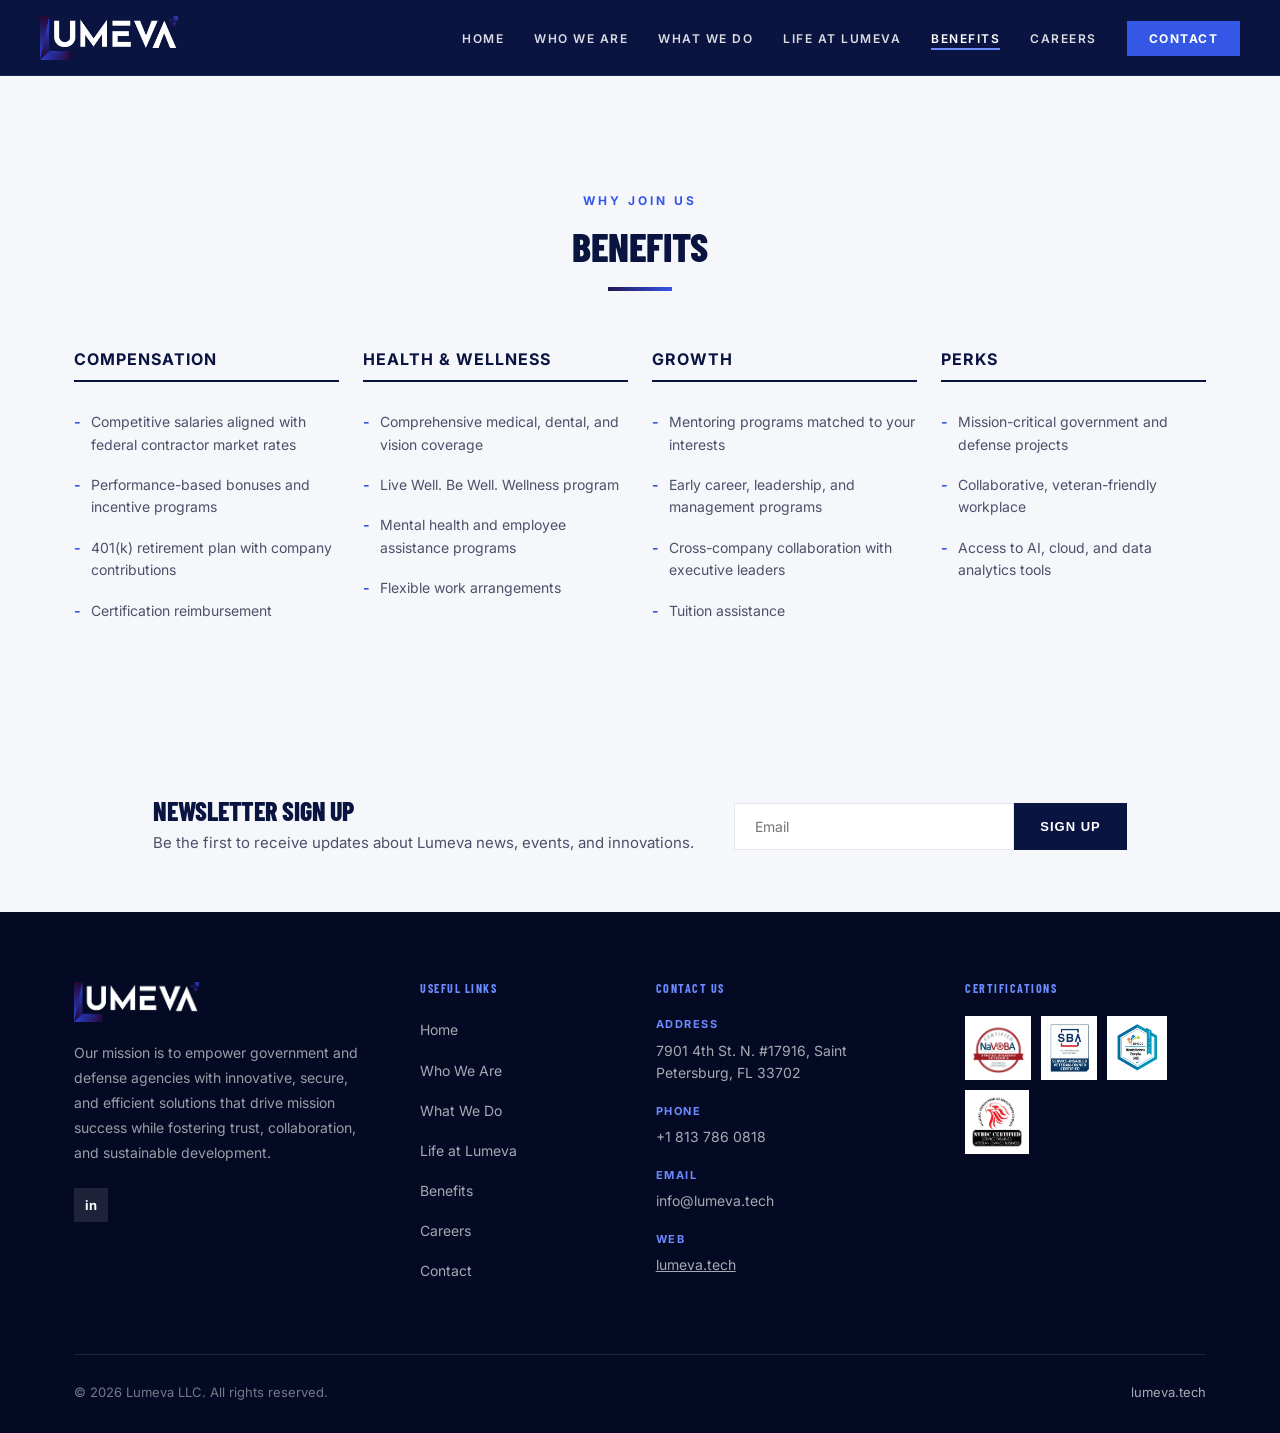
==== benefits/index.html @ 5053e227 "Switch to clean URLs without .html extension Each interior page now lives in its own folder as index" ====
<!DOCTYPE html>
<html lang="en">
<head>
<meta charset="UTF-8">
<meta name="viewport" content="width=device-width, initial-scale=1.0">
<title>Benefits | Lumeva</title>
<meta name="description" content="See the compensation, health and wellness, growth, and perks benefits Lumeva LLC offers its employees.">
<link rel="canonical" href="https://lumeva.tech/benefits/">
<link rel="icon" type="image/png" href="/images/favicon.png">
<link href="https://fonts.googleapis.com/css2?family=Inter:wght@400;500;600;700&family=Barlow+Condensed:wght@600;700;800&display=swap" rel="stylesheet">
<link rel="stylesheet" href="/css/styles.css">
</head>
<body>

<!-- NAV -->
<nav>
  <div class="logo">
    <a href="/"><img src="/images/logo-white.png" alt="Lumeva" /></a>
  </div>
  <ul>
    <li><a href="/">Home</a></li>
    <li><a href="/who-we-are/">Who We Are</a></li>
    <li><a href="/what-we-do/">What We Do</a></li>
    <li><a href="/life-at-lumeva/">Life at Lumeva</a></li>
    <li><a href="/benefits/" class="active">Benefits</a></li>
    <li><a href="/careers/">Careers</a></li>
    <li><a href="/contact/" class="nav-cta">Contact</a></li>
  </ul>
  <button class="nav-toggle" id="navToggle" aria-label="Toggle navigation menu"><span></span><span></span><span></span></button>
</nav>

<!-- BENEFITS -->
<section id="benefits">
  <div class="wrap">
    <div class="center-head fade-up" style="margin-bottom:60px;">
      <div class="eyebrow center">Why Join Us</div>
      <h2 class="section-title">Benefits</h2>
      <div class="accent-bar center"></div>
    </div>
    <div class="benefits-grid fade-up">
      <div class="benefit-block">
        <h4>Compensation</h4>
        <div class="benefit-item">Competitive salaries aligned with federal contractor market rates</div>
        <div class="benefit-item">Performance-based bonuses and incentive programs</div>
        <div class="benefit-item">401(k) retirement plan with company contributions</div>
        <div class="benefit-item">Certification reimbursement</div>
      </div>
      <div class="benefit-block">
        <h4>Health &amp; Wellness</h4>
        <div class="benefit-item">Comprehensive medical, dental, and vision coverage</div>
        <div class="benefit-item">Live Well. Be Well. Wellness program</div>
        <div class="benefit-item">Mental health and employee assistance programs</div>
        <div class="benefit-item">Flexible work arrangements</div>
      </div>
      <div class="benefit-block">
        <h4>Growth</h4>
        <div class="benefit-item">Mentoring programs matched to your interests</div>
        <div class="benefit-item">Early career, leadership, and management programs</div>
        <div class="benefit-item">Cross-company collaboration with executive leaders</div>
        <div class="benefit-item">Tuition assistance</div>
      </div>
      <div class="benefit-block">
        <h4>Perks</h4>
        <div class="benefit-item">Mission-critical government and defense projects</div>
        <div class="benefit-item">Collaborative, veteran-friendly workplace</div>
        <div class="benefit-item">Access to AI, cloud, and data analytics tools</div>
      </div>
    </div>
  </div>
</section>

<!-- NEWSLETTER -->
<div class="newsletter">
  <div class="wrap" style="display:flex; align-items:center; justify-content:space-between; gap:40px; flex-wrap:wrap;">
    <div>
      <h3>Newsletter Sign Up</h3>
      <p>Be the first to receive updates about Lumeva news, events, and innovations.</p>
    </div>
    <div class="newsletter-form">
      <input type="email" placeholder="Email" />
      <button>Sign up</button>
    </div>
  </div>
</div>

<!-- FOOTER -->
<footer>
  <div class="wrap">
    <div class="footer-grid">
      <div class="footer-about">
        <div class="footer-logo"><img src="/images/logo-white.png" alt="Lumeva" /></div>
        <p>Our mission is to empower government and defense agencies with innovative, secure, and efficient solutions that drive mission success while fostering trust, collaboration, and sustainable development.</p>
        <a href="https://linkedin.com" class="linkedin-icon" target="_blank">in</a>
      </div>
      <div class="footer-links">
        <h4>Useful Links</h4>
        <ul>
          <li><a href="/">Home</a></li>
          <li><a href="/who-we-are/">Who We Are</a></li>
          <li><a href="/what-we-do/">What We Do</a></li>
          <li><a href="/life-at-lumeva/">Life at Lumeva</a></li>
          <li><a href="/benefits/">Benefits</a></li>
          <li><a href="/careers/">Careers</a></li>
          <li><a href="/contact/">Contact</a></li>
        </ul>
      </div>
      <div class="footer-contact">
        <h4>Contact Us</h4>
        <div class="footer-contact-item"><span class="ci-label">Address</span>7901 4th St. N. #17916, Saint Petersburg, FL 33702</div>
        <div class="footer-contact-item"><span class="ci-label">Phone</span>+1 813 786 0818</div>
        <div class="footer-contact-item"><span class="ci-label">Email</span>info@lumeva.tech</div>
        <div class="footer-contact-item"><span class="ci-label">Web</span><a href="https://lumeva.tech" style="color:rgba(255,255,255,0.65);">lumeva.tech</a></div>
      </div>
      <div class="footer-badges">
        <h4>Certifications</h4>
        <div class="badge-row">
          <div class="badge-chip"><img src="/images/badge-navoba-white.png" alt="NaVOBA Certified" /></div>
          <div class="badge-chip"><img src="/images/badge-sdvosb.png" alt="SBA Service-Disabled Veteran-Owned Certified" /></div>
          <div class="badge-chip"><img src="/images/badge-mbe.png" alt="NMSDC MBE Certified" /></div>
          <div class="badge-chip"><img src="/images/badge-nvbdc.jpg" alt="NVBDC Certified Service-Disabled Veteran Owned Business" /></div>
        </div>
      </div>
    </div>
    <div class="footer-bottom">
      <span>© 2026 Lumeva LLC. All rights reserved.</span>
      <a href="https://lumeva.tech">lumeva.tech</a>
    </div>
  </div>
</footer>

<script src="/js/main.js"></script>
</body>
</html>
---- css/styles.css ----
:root {
    --navy: #0a1440;
    --navy-deep: #050a24;
    --ink: #0c1024;
    --blue: #3457e6;
    --blue-light: #6c8bff;
    --indigo: #241653;
    --slate: #4b5169;
    --slate-light: #8388a0;
    --line: #e6e7f0;
    --bg-soft: #f6f7fb;
    --white: #ffffff;
  }
  * { margin: 0; padding: 0; box-sizing: border-box; }
  html { scroll-behavior: smooth; }
  body { font-family: 'Inter', sans-serif; color: var(--slate); overflow-x: hidden; background: var(--white); line-height: 1.7; -webkit-font-smoothing: antialiased; }
  a { color: inherit; }
  img { display: block; max-width: 100%; }
  .wrap { max-width: 1180px; margin: 0 auto; padding: 0 24px; }

  h1, h2, h3, h4, h5 { font-family: 'Barlow Condensed', sans-serif; color: var(--navy); font-weight: 800; line-height: 1.05; letter-spacing: -0.01em; }

  .eyebrow {
    display: inline-flex; align-items: center; gap: 10px;
    font-size: 12px; font-weight: 700; letter-spacing: 3px; text-transform: uppercase;
    color: var(--blue); margin-bottom: 14px;
  }
  .eyebrow::before { content: ''; width: 24px; height: 2px; background: var(--blue); }
  .eyebrow.on-dark { color: var(--blue-light); }
  .eyebrow.center { justify-content: center; }
  .eyebrow.center::before { display: none; }

  .section-title { font-size: 40px; text-transform: uppercase; margin-bottom: 20px; }
  .accent-bar { width: 64px; height: 4px; background: linear-gradient(90deg, var(--indigo), var(--blue)); margin: 0 0 24px; }
  .accent-bar.center { margin: 0 auto 24px; }
  .lede { font-size: 17px; color: var(--slate); max-width: 620px; line-height: 1.8; }
  .center-head { text-align: center; }
  .center-head .lede { margin: 0 auto; }

  .btn {
    display: inline-flex; align-items: center; gap: 10px;
    background: linear-gradient(135deg, var(--indigo), var(--navy));
    color: white; padding: 15px 34px; font-size: 13px; font-weight: 700;
    letter-spacing: 1.5px; text-transform: uppercase; text-decoration: none;
    border: none; cursor: pointer; transition: all .25s;
  }
  .btn:hover { transform: translateY(-2px); box-shadow: 0 10px 30px rgba(10,20,64,0.25); }
  .btn-outline {
    display: inline-flex; align-items: center; gap: 10px;
    background: transparent; border: 1px solid rgba(255,255,255,0.3); color: white;
    padding: 14px 32px; font-size: 13px; font-weight: 700; letter-spacing: 1.5px;
    text-transform: uppercase; text-decoration: none; transition: all .25s;
  }
  .btn-outline:hover { border-color: white; background: rgba(255,255,255,0.08); }
  .link-arrow {
    display: inline-flex; align-items: center; gap: 8px; color: var(--navy);
    font-weight: 700; font-size: 13px; letter-spacing: 1px; text-transform: uppercase;
    text-decoration: none; border-bottom: 2px solid var(--blue); padding-bottom: 4px; transition: gap .2s;
  }
  .link-arrow:hover { gap: 14px; }

  /* NAV */
  nav {
    background: var(--navy); display: flex; align-items: center; justify-content: space-between;
    padding: 0 40px; height: 76px; position: sticky; top: 0; z-index: 1000;
    border-bottom: 1px solid rgba(255,255,255,0.08);
  }
  .logo img { height: 44px; width: auto; }
  nav ul { list-style: none; display: flex; align-items: center; gap: 30px; }
  nav ul a {
    color: rgba(255,255,255,0.85); text-decoration: none; font-size: 12px; font-weight: 600;
    letter-spacing: 1.5px; text-transform: uppercase; position: relative; padding-bottom: 4px; transition: color .2s;
  }
  nav ul a::after {
    content: ''; position: absolute; bottom: 0; left: 0; width: 0; height: 2px; background: var(--blue-light); transition: width .3s;
  }
  nav ul a:hover, nav ul a.active { color: white; }
  nav ul a:hover::after, nav ul a.active::after { width: 100%; }
  .nav-cta {
    background: var(--blue); color: white !important; padding: 10px 22px !important;
    font-weight: 700 !important;
  }
  .nav-cta::after { display: none; }
  .nav-cta:hover { background: var(--blue-light); }
  .nav-toggle {
    display: none; flex-direction: column; gap: 5px; background: none; border: none; cursor: pointer; padding: 8px;
  }
  .nav-toggle span { width: 24px; height: 2px; background: white; display: block; }

  /* HERO */
  #home {
    min-height: 660px; display: flex; align-items: center; position: relative; overflow: hidden;
  }
  .hero-video {
    position: absolute; inset: 0; z-index: 0;
    width: 100%; height: 100%; object-fit: cover;
  }
  .hero-overlay {
    position: absolute; inset: 0; z-index: 1;
    background:
      linear-gradient(180deg, rgba(5,10,36,0.88) 0%, rgba(5,10,36,0.82) 45%, rgba(5,10,36,0.96) 100%),
      linear-gradient(100deg, rgba(5,10,36,0.55) 0%, transparent 55%);
  }
  .hero-content { position: relative; z-index: 3; padding: 110px 0 70px; max-width: 760px; }
  .hero-tag {
    display: flex; align-items: center; font-size: 11px; font-weight: 700;
    letter-spacing: 3px; text-transform: uppercase; color: var(--blue-light);
    margin-bottom: 32px;
  }
  .hero-tag::before { content: ''; width: 24px; height: 2px; background: var(--blue-light); margin-right: 12px; }

  /* PAGE HEADER (interior pages) */
  .page-header {
    position: relative; min-height: 280px; display: flex; align-items: center;
    overflow: hidden; background-size: cover; background-position: center;
  }
  .page-header-video {
    position: absolute; inset: 0; z-index: 0;
    width: 100%; height: 100%; object-fit: cover;
  }
  .page-header::before {
    content: ''; position: absolute; inset: 0; z-index: 1;
    background:
      linear-gradient(180deg, rgba(5,10,36,0.88) 0%, rgba(5,10,36,0.8) 45%, rgba(5,10,36,0.94) 100%),
      linear-gradient(100deg, rgba(5,10,36,0.5) 0%, transparent 55%);
  }
  .page-header .wrap { position: relative; z-index: 2; }
  .page-header .eyebrow.on-dark { margin-bottom: 12px; }
  .page-header h1 {
    font-size: 46px; color: white; text-transform: uppercase; letter-spacing: -0.5px;
  }
  .hero-content h1 {
    font-size: 72px; font-weight: 800; color: white; line-height: 0.98; margin-bottom: 26px;
    text-transform: uppercase; letter-spacing: -0.5px;
  }
  .hero-content h1 em {
    display: block; font-style: normal;
    background: linear-gradient(90deg, var(--blue-light), #9fb2ff);
    -webkit-background-clip: text; -webkit-text-fill-color: transparent; background-clip: text;
  }
  .hero-sub { font-size: 18px; color: rgba(255,255,255,0.68); line-height: 1.8; max-width: 560px; margin-bottom: 40px; }
  .hero-buttons { display: flex; gap: 18px; align-items: center; margin-bottom: 64px; flex-wrap: wrap; }
  .hero-stats { display: flex; gap: 40px; padding-top: 32px; max-width: 680px; }
  .hero-stat { flex: 1; }
  .hero-stat .num { font-family: 'Barlow Condensed', sans-serif; font-size: 34px; font-weight: 800; color: white; display: block; line-height: 1; margin-bottom: 6px; }
  .hero-stat .label { font-size: 10.5px; font-weight: 600; letter-spacing: 1.2px; text-transform: uppercase; color: rgba(255,255,255,0.55); }


  /* FEATURE ROW (image + text alternating) */
  .feature-row { display: flex; align-items: center; gap: 72px; padding: 100px 0; }
  .feature-row.reverse { flex-direction: row-reverse; }
  .feature-media { flex: 0 0 44%; }
  .feature-media img { width: 100%; height: 420px; object-fit: cover; }
  .feature-text { flex: 1; }
  .feature-text p { margin-bottom: 16px; font-size: 16px; }
  .feature-text p:last-of-type { margin-bottom: 28px; }

  /* MISSION / VISION */
  .mv-grid { display: grid; grid-template-columns: 1fr 1fr; gap: 28px; margin: 0 0 100px; }
  .mv-card { padding: 40px; background: var(--bg-soft); }
  .mv-card h4 { font-size: 13px; letter-spacing: 2px; text-transform: uppercase; color: var(--blue); margin-bottom: 14px; font-family: 'Inter', sans-serif; font-weight: 700; }
  .mv-card p { font-size: 16px; color: var(--slate); }

  /* LEADERSHIP */
  .leadership-head { margin-bottom: 44px; }
  .leader-card {
    display: flex; gap: 34px; padding: 40px 0;
  }
  .avatar {
    flex: 0 0 84px; width: 84px; height: 84px; border-radius: 50%;
    background: linear-gradient(135deg, var(--indigo), var(--blue));
    display: flex; align-items: center; justify-content: center;
    color: white; font-family: 'Barlow Condensed', sans-serif; font-weight: 800; font-size: 26px; letter-spacing: 1px;
  }
  .leader-info h4 { font-size: 24px; margin-bottom: 4px; }
  .leader-info .title { font-size: 13px; font-weight: 700; color: var(--blue); letter-spacing: 0.5px; text-transform: uppercase; margin-bottom: 10px; font-family: 'Inter', sans-serif; }
  .leader-meta { font-size: 13px; color: var(--slate-light); font-weight: 500; margin-bottom: 14px; }
  .leader-info p.bio { font-size: 15px; line-height: 1.8; color: var(--slate); }

  /* SERVICES */
  #services { padding: 110px 0; background: var(--bg-soft); }
  .services-detail-grid { display: grid; grid-template-columns: repeat(2, 1fr); gap: 24px; margin-bottom: 60px; }
  .service-detail-card { background: white; padding: 40px; box-shadow: 0 2px 14px rgba(10,20,64,0.05); transition: box-shadow .2s, transform .2s; position: relative; }
  .service-detail-card:hover { box-shadow: 0 16px 30px rgba(10,20,64,0.1); transform: translateY(-2px); }
  .service-detail-card.span-2 { grid-column: span 2; }
  .sdc-index { font-family: 'Barlow Condensed', sans-serif; font-size: 15px; font-weight: 800; color: var(--slate-light); letter-spacing: 1px; margin-bottom: 10px; }
  .sdc-title { font-size: 24px; margin-bottom: 12px; }
  .service-detail-card p { font-size: 14.5px; line-height: 1.8; color: var(--slate); }

  .agency-strip { text-align: center; margin-bottom: 70px; }
  .agency-label { font-size: 11px; font-weight: 700; letter-spacing: 2px; text-transform: uppercase; color: var(--slate-light); margin-bottom: 26px; }
  .agency-pills { display: flex; flex-wrap: wrap; gap: 16px; justify-content: center; }
  .agency-pill {
    display: flex; align-items: center; gap: 10px;
    font-family: 'Barlow Condensed', sans-serif; font-size: 14px; font-weight: 700; letter-spacing: 1px;
    text-transform: uppercase; color: var(--navy); background: white;
    padding: 12px 22px 12px 16px; border-radius: 3px;
    box-shadow: 0 2px 10px rgba(10,20,64,0.08);
    transition: transform .2s, box-shadow .2s;
  }
  .agency-pill:hover { transform: translateY(-3px); box-shadow: 0 12px 24px rgba(10,20,64,0.15); }
  .agency-pill .badge-icon {
    flex-shrink: 0; width: 22px; height: 22px; border-radius: 50%;
    background: linear-gradient(135deg, var(--indigo), var(--blue));
    display: flex; align-items: center; justify-content: center;
  }
  .agency-pill .badge-icon svg { width: 12px; height: 12px; fill: white; }
  .agency-pill.logo-pill { padding: 10px 22px 10px 14px; }
  .agency-pill.logo-pill img { height: 30px; width: 30px; object-fit: contain; flex-shrink: 0; }

  /* CAPABILITY SPLIT */
  .capability-split { display: grid; grid-template-columns: 1.2fr 1fr; background: var(--navy); }
  .capability-panel { padding: 60px; color: white; }
  .capability-panel h3 { color: white; font-size: 30px; text-transform: uppercase; margin-bottom: 30px; }
  .cap-cols { display: grid; grid-template-columns: 1fr 1fr; gap: 36px; }
  .cap-cols h5 { font-size: 12px; letter-spacing: 2px; text-transform: uppercase; color: var(--blue-light); margin-bottom: 14px; font-family: 'Inter', sans-serif; font-weight: 700; }
  .cap-cols ul { list-style: none; }
  .cap-cols ul li { font-size: 13.5px; line-height: 1.7; padding: 7px 0; padding-left: 14px; position: relative; color: rgba(255,255,255,0.85); }
  .cap-cols ul li::before { content: ''; position: absolute; left: 0; top: 15px; width: 5px; height: 5px; background: var(--blue-light); }
  .capability-image { position: relative; }
  .capability-image img { width: 100%; height: 100%; object-fit: cover; min-height: 420px; }
  .capability-image::after { content: ''; position: absolute; inset: 0; background: linear-gradient(180deg, rgba(10,20,64,0.15), rgba(5,10,36,0.65)); }
  .key-info-bar { grid-column: 1 / -1; background: var(--navy-deep); padding: 26px 60px; display: flex; flex-wrap: wrap; gap: 40px; }
  .key-info-bar span { font-size: 13px; color: rgba(255,255,255,0.75); }
  .key-info-bar span strong { display: block; font-size: 10.5px; letter-spacing: 1.5px; text-transform: uppercase; color: var(--blue-light); margin-bottom: 4px; }
  .naics-line { grid-column: 1 / -1; background: var(--navy-deep); padding: 0 60px 26px; font-size: 13px; color: rgba(255,255,255,0.65); }
  .naics-line strong { color: white; }

  /* CARD GRID (life / culture / benefits) */
  #life { padding: 110px 0; }
  .life-grid, .culture-grid, .pride-grid, .benefits-grid { display: grid; gap: 24px; }
  .life-grid { grid-template-columns: 1fr 1fr; margin-bottom: 90px; }
  .culture-grid, .pride-grid { grid-template-columns: repeat(3, 1fr); }
  .card-flat { background: var(--bg-soft); padding: 32px; transition: box-shadow .2s, transform .2s; }
  .card-flat:hover { box-shadow: 0 16px 30px rgba(10,20,64,0.08); transform: translateY(-3px); }
  .card-flat h4, .card-flat h5 { font-size: 21px; margin-bottom: 12px; }
  .card-flat p { font-size: 15px; color: var(--slate); }
  .block-head { margin-bottom: 36px; }
  .block-head h3 { font-size: 30px; text-transform: uppercase; }

  .pride-card { background: var(--bg-soft); padding: 32px; }
  .pride-card .num { font-family: 'Barlow Condensed', sans-serif; font-size: 44px; font-weight: 800; color: var(--blue); opacity: 0.35; line-height: 1; margin-bottom: 10px; }
  .pride-card p { font-size: 14.5px; color: var(--slate); line-height: 1.8; }

  .giving-section { background: var(--navy); color: white; padding: 56px 60px; margin-bottom: 90px; }
  .giving-section h3 { color: white; font-size: 28px; text-transform: uppercase; margin-bottom: 14px; }
  .giving-section p { font-size: 16px; color: rgba(255,255,255,0.75); max-width: 720px; }

  /* BENEFITS */
  #benefits { padding: 110px 0; background: var(--bg-soft); }
  .benefits-grid { grid-template-columns: repeat(4, 1fr); }
  .benefit-block h4 { font-size: 16px; text-transform: uppercase; letter-spacing: 1px; margin-bottom: 20px; padding-bottom: 12px; border-bottom: 2px solid var(--navy); font-family: 'Inter', sans-serif; font-weight: 700; color: var(--navy); }
  .benefit-item { display: flex; gap: 10px; padding: 9px 0; font-size: 14px; color: var(--slate); line-height: 1.6; }
  .benefit-item::before { content: '-'; color: var(--blue); font-weight: 700; }

  /* CAREERS */
  #careers { padding: 110px 0; background: var(--navy); }
  .careers-flex { display: flex; align-items: center; gap: 70px; }
  .careers-flex img { width: 46%; height: 380px; object-fit: cover; flex-shrink: 0; }
  .careers-copy h2 { color: white; font-size: 44px; text-transform: uppercase; margin-bottom: 22px; }
  .careers-copy p { color: rgba(255,255,255,0.65); font-size: 16px; margin-bottom: 30px; max-width: 460px; }

  /* CONTACT */
  #contact { padding: 110px 0; }
  .contact-info { display: flex; gap: 50px; justify-content: center; margin-bottom: 60px; flex-wrap: wrap; }
  .contact-info-item { font-size: 15px; }
  .ci-label { display: block; font-weight: 700; font-size: 11px; text-transform: uppercase; letter-spacing: 1.5px; color: var(--blue); margin-bottom: 6px; }
  .contact-form { max-width: 680px; margin: 0 auto; }
  .contact-form-row { display: grid; grid-template-columns: 1fr 1fr; gap: 16px; }
  .contact-form input, .contact-form textarea {
    width: 100%; padding: 15px 0; border: none; border-bottom: 1px solid var(--line);
    font-family: 'Inter', sans-serif; font-size: 15px; margin-bottom: 24px; outline: none; transition: border-color .2s; background: transparent;
  }
  .contact-form input:focus, .contact-form textarea:focus { border-color: var(--blue); }
  .contact-form textarea { height: 120px; resize: vertical; grid-column: 1 / -1; }
  .contact-form button { margin-top: 8px; }

  /* NEWSLETTER */
  .newsletter { background: var(--bg-soft); padding: 56px 0; display: flex; align-items: center; justify-content: space-between; gap: 40px; }
  .newsletter h3 { font-size: 26px; text-transform: uppercase; margin-bottom: 6px; }
  .newsletter p { font-size: 15px; color: var(--slate); }
  .newsletter-form { display: flex; flex-shrink: 0; }
  .newsletter-form input { padding: 14px 20px; border: 1px solid var(--line); font-size: 14px; width: 280px; outline: none; font-family: 'Inter', sans-serif; }
  .newsletter-form button { background: var(--navy); color: white; padding: 14px 26px; border: none; font-size: 13px; font-weight: 700; letter-spacing: 1px; text-transform: uppercase; cursor: pointer; }

  /* FOOTER */
  footer { background: var(--navy-deep); color: white; padding: 70px 0 30px; }
  .footer-grid { display: grid; grid-template-columns: 1.6fr 1fr 1.4fr 1.3fr; gap: 50px; margin-bottom: 56px; }
  .footer-logo img { height: 40px; width: auto; margin-bottom: 18px; }
  .footer-about p { font-size: 14px; line-height: 1.8; color: rgba(255,255,255,0.6); margin-bottom: 22px; }
  .footer-links h4, .footer-contact h4, .footer-badges h4 {
    font-size: 12px; font-weight: 700; letter-spacing: 1.5px; color: var(--blue-light); text-transform: uppercase; margin-bottom: 22px;
  }
  .footer-links ul { list-style: none; }
  .footer-links li { margin-bottom: 13px; }
  .footer-links a { color: rgba(255,255,255,0.65); text-decoration: none; font-size: 14px; transition: color .2s; }
  .footer-links a:hover { color: white; }
  .footer-contact-item { margin-bottom: 18px; font-size: 14px; color: rgba(255,255,255,0.65); line-height: 1.6; }
  .footer-contact-item .ci-label { color: var(--blue-light); }
  .badge-row { display: flex; flex-wrap: wrap; gap: 10px; }
  .badge-chip { background: white; padding: 6px; height: 64px; display: flex; align-items: center; }
  .badge-chip img { height: 100%; width: auto; object-fit: contain; }
  .linkedin-icon {
    width: 34px; height: 34px; background: rgba(255,255,255,0.1); display: flex; align-items: center; justify-content: center;
    font-weight: 700; font-size: 13px; color: white; text-decoration: none; transition: background .2s;
  }
  .linkedin-icon:hover { background: var(--blue); }
  .footer-bottom { border-top: 1px solid rgba(255,255,255,0.1); padding-top: 26px; display: flex; justify-content: space-between; flex-wrap: wrap; gap: 10px; font-size: 13px; color: rgba(255,255,255,0.45); }
  .footer-bottom a { color: rgba(255,255,255,0.65); text-decoration: none; }
  .footer-bottom a:hover { color: white; }

  .fade-up { opacity: 0; transform: translateY(30px); transition: opacity .6s ease, transform .6s ease; }
  .fade-up.visible { opacity: 1; transform: translateY(0); }

  @media (max-width: 900px) {
    nav { padding: 0 20px; }
    .nav-toggle { display: flex; }
    .page-header { min-height: 200px; }
    .page-header h1 { font-size: 34px; }
    nav ul {
      display: none; position: absolute; top: 76px; left: 0; right: 0; background: var(--navy);
      flex-direction: column; align-items: flex-start; gap: 0; padding: 10px 20px 20px;
      border-top: 1px solid rgba(255,255,255,0.08); border-bottom: 1px solid rgba(255,255,255,0.08);
    }
    nav ul.open { display: flex; }
    nav ul li { width: 100%; }
    nav ul a { display: block; padding: 14px 0; width: 100%; }
    .nav-cta { display: inline-block; margin-top: 10px; }
    .hero-content h1 { font-size: 44px; }
    .hero-stats { flex-wrap: wrap; gap: 20px; }
    .hero-stat { flex: 1 1 40%; }
    .feature-row, .feature-row.reverse { flex-direction: column; padding: 60px 0; gap: 36px; }
    .feature-media { flex: 1; width: 100%; }
    .feature-media img { height: 280px; }
    .mv-grid, .life-grid, .culture-grid, .pride-grid, .services-detail-grid { grid-template-columns: 1fr; }
    .service-detail-card.span-2 { grid-column: span 1; }
    .benefits-grid { grid-template-columns: 1fr 1fr; }
    .capability-split { grid-template-columns: 1fr; }
    .capability-panel { padding: 40px 24px; }
    .cap-cols { grid-template-columns: 1fr; }
    .key-info-bar, .naics-line { padding-left: 24px; padding-right: 24px; }
    .careers-flex { flex-direction: column; }
    .careers-flex img { width: 100%; }
    .footer-grid { grid-template-columns: 1fr 1fr; }
    .newsletter { flex-direction: column; align-items: flex-start; padding: 40px 24px; }
    .contact-form-row { grid-template-columns: 1fr; }
    #services, #life, #benefits, #careers, #contact { padding: 70px 0; }
    .service-detail-card, .capability-panel { padding: 28px; }
  }
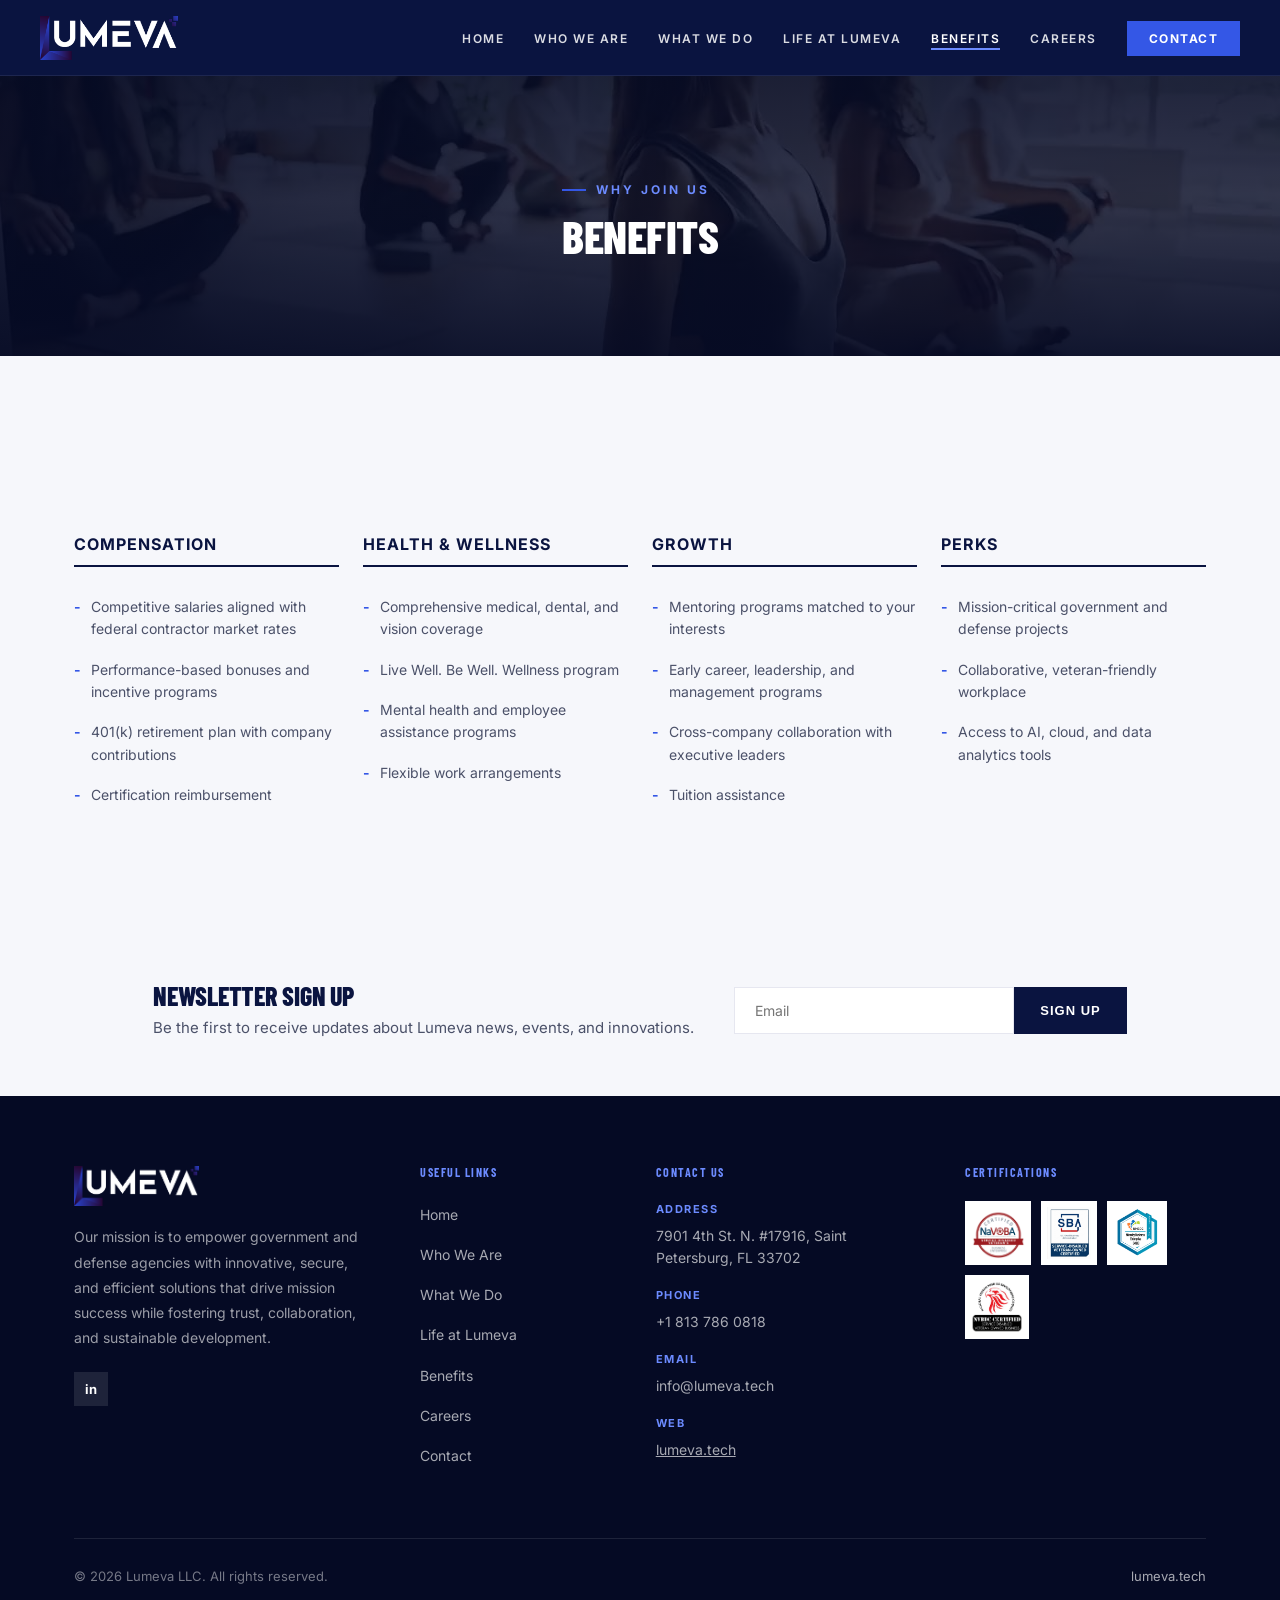
==== commit 2a272ec5: "Add video banner to Benefits page Diverse group yoga/wellness footage, matching the same banner patt" ====
--- a/benefits/index.html
+++ b/benefits/index.html
@@ -29,15 +29,20 @@
   <button class="nav-toggle" id="navToggle" aria-label="Toggle navigation menu"><span></span><span></span><span></span></button>
 </nav>
 
+<div class="page-header">
+  <video class="page-header-video" autoplay muted loop playsinline poster="/images/page-poster-benefits.jpg">
+    <source src="/images/page-video-benefits.mp4" type="video/mp4">
+  </video>
+  <div class="wrap">
+    <div class="eyebrow on-dark">Why Join Us</div>
+    <h1>Benefits</h1>
+  </div>
+</div>
+
 <!-- BENEFITS -->
 <section id="benefits">
   <div class="wrap">
-    <div class="center-head fade-up" style="margin-bottom:60px;">
-      <div class="eyebrow center">Why Join Us</div>
-      <h2 class="section-title">Benefits</h2>
-      <div class="accent-bar center"></div>
-    </div>
-    <div class="benefits-grid fade-up">
+    <div class="benefits-grid fade-up" style="margin-top:70px;">
       <div class="benefit-block">
         <h4>Compensation</h4>
         <div class="benefit-item">Competitive salaries aligned with federal contractor market rates</div>
